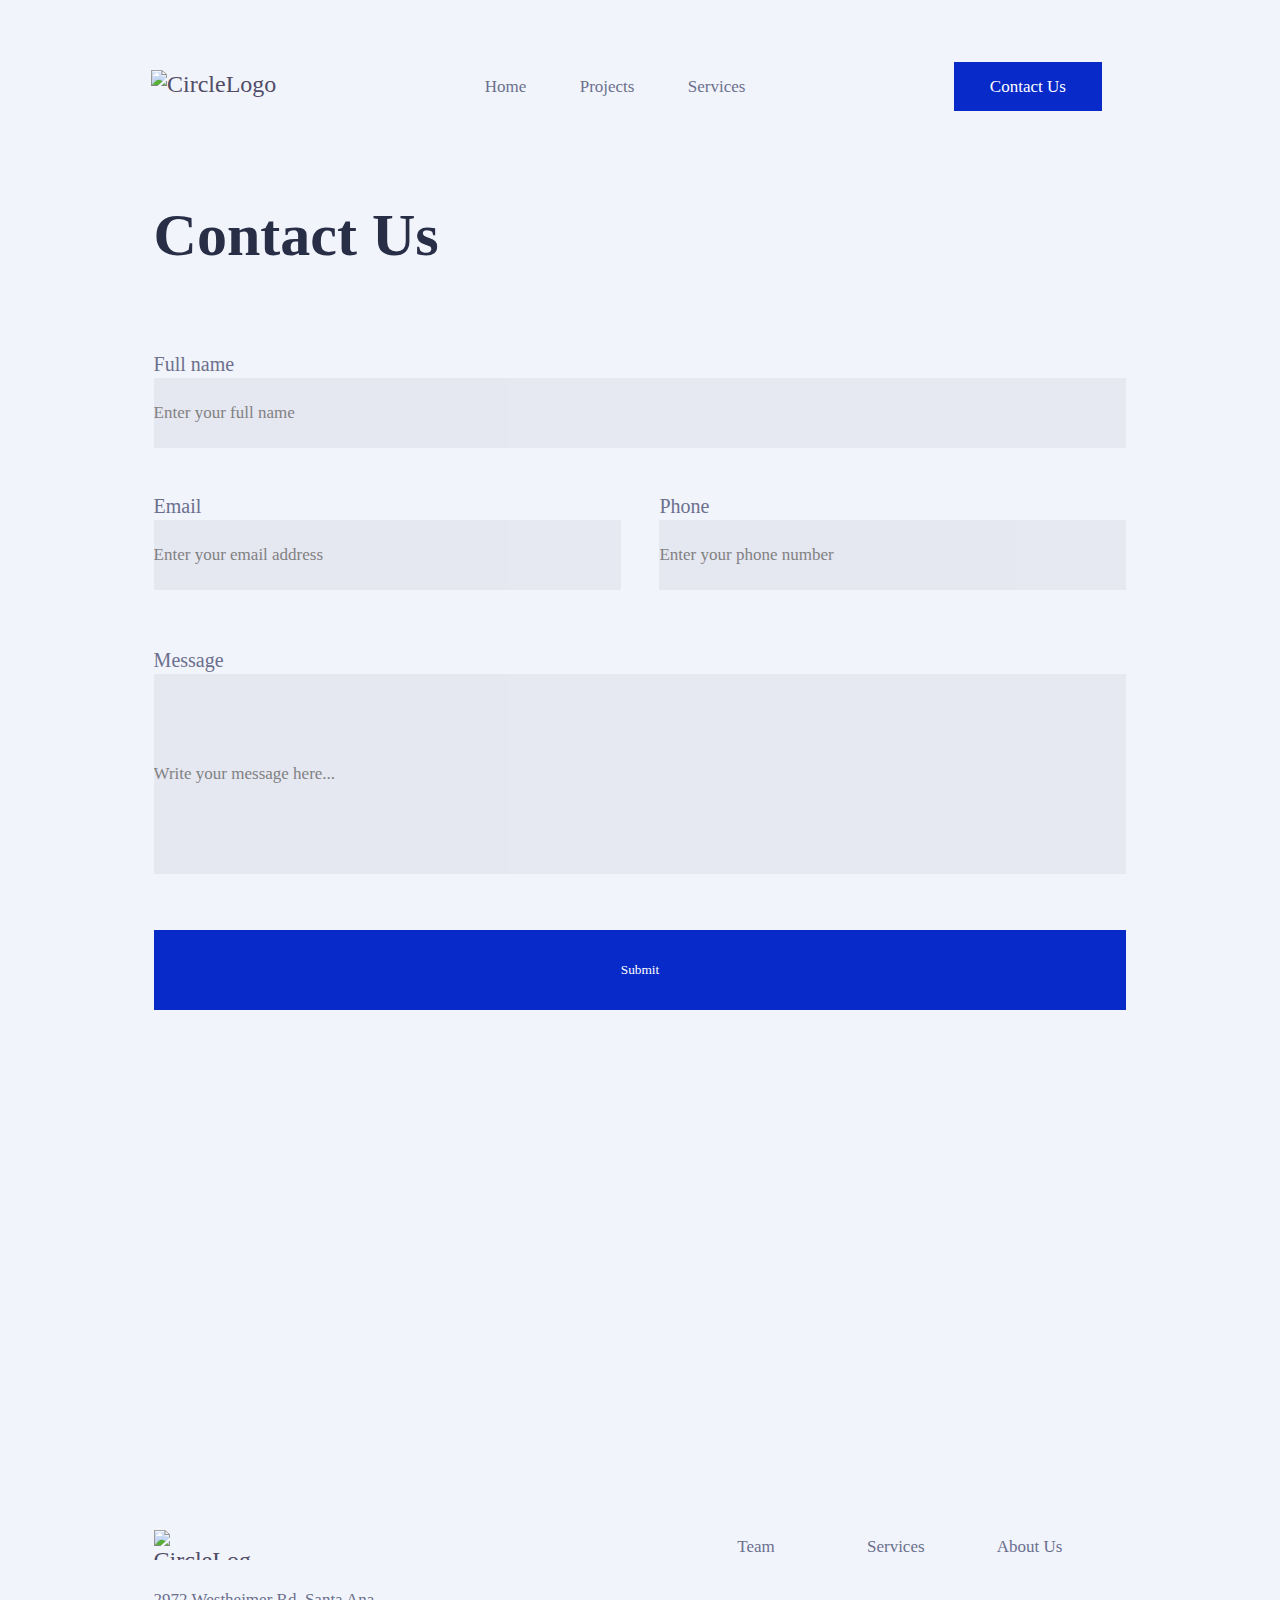
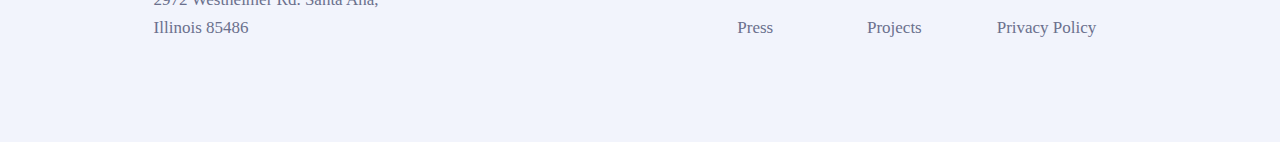
==== contact.html @ 88209dab "commit de los primeros dias de circle, que no tenia creado el repo" ====
<!DOCTYPE html>
<html lang="en">

<head>
    <meta charset="UTF-8" />
    <meta name="viewport" content="width=device-width, initial-scale=1.0" />
    <meta http-equiv="X-UA-Compatible" content="ie=edge" />
    <title>Circle</title>
    <link rel="stylesheet" type="text/css" href="./styles/style.css" />
</head>

<body>
    <header id="nav-bar">
        <div class="container-nav-bar">
            <div class="flex-item-nav-bar">
                <img src="./images/logos/circle.svg" alt="CircleLogo" class="img-circle-logo" />
            </div>
            <div class="flex-item-nav-bar div-nav-bar">
                <ul class="nav-bar-list">
                    <li class="ul-nav-bar"><a href="index.html">Home</a></li>
                    <li class="ul-nav-bar"><a href="projects.html">Projects</a></li>
                    <li class="ul-nav-bar"><a href="#services">Services</a></li>
                </ul>
            </div>
            <div class="flex-item-nav-bar div-contact-us">
                <a href="contact.html">Contact Us</a>
            </div>
        </div>
    </header>
    <section id="contact-us">

        <h1>Contact Us</h1>
        <form action="/some-url" method="post">
            <div class="contact-us-container">

                <div class="contact-us-line">
                    Full name
                    <br>
                    <input type="text" name="name" placeholder="Enter your full name" />
                </div>
                <div class="contact-us-line2">
                    <div class="contact-us-mail">
                        <div>
                            Email
                            <br>
                            <input type="email" name="email" placeholder="Enter your email address" />
                        </div>
                    </div>
                    <div class="contact-us-mail">
                        <div>
                            Phone
                            <br>
                            <input type="number" name="phone" placeholder="Enter your phone number" />
                        </div>
                    </div>
                </div>
                <div class="contact-us-textarea">
                    
                    Message
                    <br>
                    <input type="textarea" name="phone" placeholder="Write your message here..." />
                </div>
                <div class="contact-us-button">
                    <button type="submit">Submit</button>
                </div>

            </div>
        </form>
    </section>
    <section id="contact-details">
        <div class="contact-details-container">
            <div class="contact-details-address">
                <img src="./images/logos/circle.svg" alt="CircleLogo" class="img-circle-logo-contact" />

                <div>
                    2972 Westheimer Rd. Santa Ana,
                    <br />
                    Illinois 85486
                </div>
            </div>
            <div class="contact-details-info contact-details-info-wrapper">
                <div class="contact-details-info-one">
                    <a href="#team">Team</a>
                </div>
                <div class="contact-details-info-two">
                    <a href="#services">Services</a>
                </div>
                <div class="contact-details-info-three">
                    <a href="#aboutUs">About Us</a>
                </div>
                <div class="contact-details-info-four">
                    <br />
                    <a href="#press">Press</a>
                </div>
                <div class="contact-details-info-five">
                    <br />
                    <a href="projects.html">Projects</a>
                </div>
                <div class="contact-details-info-six">
                    <br />
                    <a href="#privacyPolicy">Privacy Policy</a>
                </div>
            </div>
        </div>
    </section>
</body>

</html>
---- styles/style.css ----
/*No olvidar hacer responsive

https://www.browserstack.com/guide/ideal-screen-sizes-for-responsive-design#:~:text=Small%20(smaller%20than%20640px),Large%20(1008px%20and%20larger)
hacer el grid para las tarjeta
preguntar como hacer que quede bien el tema de los proyectos siendo responsivo
Mirar before/after
*/

* {
  margin: 0;
  padding: 0;
 
  font-family: "Roboto";
}
h1 {
  /* H1 */

  font-family: "Roboto";
  font-style: normal;
  font-weight: 700;
  font-size: 60px;
  line-height: 70px;
  color: #514d67;
}
h2 {
  /* H2 */

  font-family: "Roboto";
  font-style: normal;
  font-weight: 700;
  font-size: 50px;
  line-height: 59px;
  /* identical to box height */

  color: #514d67;
}
h3 {
  /* H3 */

  font-family: "Roboto";
  font-style: normal;
  font-weight: 700;
  font-size: 40px;
  line-height: 47px;
  /* identical to box height */

  color: #514d67;
}

body {
  font-family: "Roboto";
  font-style: normal;
  font-weight: 500;
  font-size: 24px;
  line-height: 28px;
  color: #514d67;
  background-color: #f2f4fc;
 
}
#nav-bar {
  position: fixed;
  width: 100vw;
  z-index: 2;
  background-color: #f2f4fc;
}

.container-nav-bar {
  margin-left: 11.8%;
  margin-right: 11.8%;
  margin-top: 70px;

  width: 76%;
  height: 52px;
  display: flex;
  flex-direction: row;
  flex-wrap: nowrap;
  justify-content: space-between;
  
  
}

.flex-item-nav-bar {
  /*nada*/
}
.img-circle-logo {
  height: 18.46px;
  width: 60.53px;
}
.div-nav-bar {
  width: 26.8%;
  top: 85px;

  height: 22px;
}
.nav-bar-list {
  display: flex;
  flex-direction: row;
  flex-wrap: nowrap;
  justify-content: space-between;
  order: 1;
  flex-grow: 0;
}
.ul-nav-bar {
  display: inline;
  list-style-type: none;
}
.ul-nav-bar a {
  text-decoration: none;
  font-weight: normal;
  color: #6b708d;
  font-weight: 500;
  font-size: 17px;
  line-height: 130%;
  font-family: "Roboto";
  font-style: normal;
}
.div-contact-us {
  width: 170px;
  height: 22px;
}
.div-contact-us a {
  font-size: 17px;
  line-height: 130%;
  font-family: "Roboto";
  font-style: bold;
  color: white;
  text-decoration: none;
  background-color: #072ac8;
  padding: 15px 36px 15px 36px;
}
#home {
  position: relative;
  top: 222px;
  left: 12%;

  width: 80%;
  height: 650px;
}
.container-home {
  display: flex;
  flex-direction: row;
  flex-wrap: nowrap;
  justify-content: space-between;
}
.home-text {
  height: 422px;
  top: 109px;
  width: 44%;
  text-decoration: none;
  font-weight: normal;
  color: #6b708d;
  font-weight: 500;
  font-size: 17px;
  line-height: 130%;
  font-family: "Roboto";
  font-style: normal;
}
.div-home-links {
  margin-top: 36px;
}
.ul-home-links-list {
}
.ul-home-links {
  display: inline;
  list-style-type: none;
}
.ul-home-links-contact {
  display: inline;
  list-style-type: none;
  width: 170px;
  height: 22px;
}
.ul-home-links a {
  text-decoration: none;
  font-weight: normal;
  color: #6b708d;
  font-weight: 500;
  font-size: 17px;
  line-height: 130%;
  font-family: "Roboto";
  font-style: normal;
  margin-left: 10px;
}

.ul-home-links-contact a {
  display: inline;
  list-style-type: none;
  font-size: 17px;
  line-height: 130%;
  font-family: "Roboto";
  font-style: bold;
  color: white;
  text-decoration: none;
  background-color: #072ac8;
  padding: 15px 36px 15px 36px;
}
.home-image {
  height: 422px;
  width: 56%;
  background-image: url("../images/hero-section/hero-image.png");
  background-repeat: no-repeat;
  background-size: contain;
  background-position: center;
  display: grid;
  grid-template-columns: repeat(2, 1fr);
  grid-template-rows: repeat(2, 1fr);
  grid-gap: 10px;
}
.home-image div {
  background-color: transparent;
}
.img-card1 {
  
  background-color: transparent;
  
  grid-column: 1;
  grid-row: 1;
 
}
.img-card1 img{
    width: 90%;
    min-width: 120px;
    height: auto;
    display: block;
    background-color: transparent;
}
.img-card2 {
  
  background-color: transparent;
  min-width: 120px;
  grid-column: 2;
  grid-row: 2;
 
}
.img-card2 img{
    width: 90%;
    height: auto;
    display: block;
    background-color: transparent;
    
}
#partners {
  position: relative;
  top: 222px;
  left: 12%;
  right: 12%;
  width: 76%;
  height: 96px;
}
.partners-container {
  display: flex;
  flex-direction: row;
  flex-wrap: nowrap;
  justify-content: space-between;
}
.img-partner-logo {
  filter: grayscale(1);
}
#projects {
  position: relative;
  top: 300px;
  left: 12%;
  right: 12%;
  height: 561px;
  width: 76%;
}
.projects-container {
  display: flex;
  flex-direction: row;
  flex-wrap: nowrap;
  justify-content: space-between;
  
}
.projects-card {
  width: 30%;
  background-color: white;
  display: flex;
  flex-direction: column;
  
  justify-content: stretch;
}
.projects-card div{background-color: white;
}
.img-projects {
  width: 100%;
  height: auto;
  max-height: min(240px, 100%);
  display: block;
  background-color: white;
  aspect-ratio: 1.5/1;
}
.img-projects2 {
  height: min(240px, 100%);
  max-height: min(240px, 100%);
  display: block;
  background-color: white;
  aspect-ratio: 1.7/1;
}
.projects-text {
  background-color: white;
  padding: 5%;
  height: fit-content;
  min-height: 204px;
  display: flex;
  flex-direction: column;
  justify-content: space-between ;
}
.body-text {
  font-size: 24px;
  font-family: "Roboto";
  font-style: normal;
  font-weight: 500;
  font-size: 24px;
  line-height: 28px;
  color: #292e47;
  background-color: white;
   word-break: break-all;
}
.regular-text {
  font-style: normal;
  font-weight: 400;
  font-size: 17px;
  line-height: 150%;
  color: #6b708d;
  background-color: white;
  display: flex;
  flex-direction: column;
  justify-content: space-between;
  height: fit-content;
  min-height: 53px;
  
}
.regular-text a {
 
height: 100%;
  color: #072ac8;
  text-decoration: none;
  background-color: white;
  display: flex;
  flex-direction: column;
  justify-content: flex-end;
}
#testimonials {
  position: relative;
  top: 293px;
  left: 4%;
  right: 4%;
  width: 91%;
  height: 622px;
  background-color: #292e47;
}
.wrapper-testimonials {
  height: 100%;
  width: 100%;
  background-color: transparent;
  background-image: url("../images/testimonial-section/orbit.png");
  background-repeat: no-repeat;
  background-size: cover;
  background-position: center;
  display: grid;
  grid-template-columns: repeat(5, 1fr);
  grid-template-rows: repeat(3, 207px);



}
.testimonial-one {
  grid-column: 1;
  grid-row: 1;
  background-color: transparent;
}
.testimonial-one img {
  width: 70%;
  
  height: auto;
  background-color: transparent;
  padding-left: 20%;
  padding-top: 20%;
}
.testimonial-two {
  grid-column: 5;
  grid-row: 1;
  background-color: transparent;
}
.testimonial-two img {
  width: 70%;
  height: auto;
  background-color: transparent;
  padding-left: 20%;
  padding-top: 20%;
}

.testimonial-three {
  grid-column: 1;
  grid-row: 3;
  background-color: transparent;
}
.testimonial-three img {
  width: 70%;
  height: auto;
  background-color: transparent;
  padding-left: 20%;
 
}
.testimonial-four {
  grid-column: 5;
  grid-row: 3;
  background-color: transparent;
}
.testimonial-four img {
  width: 70%;
  height: auto;
  background-color: transparent;
  padding-left: 20%;
 
}
.testimonial-profile {
  grid-column: 3;
  aspect-ratio: 1/1;
  grid-row: 3;
  background-color: transparent;
  display: flex;
  flex-direction: row;
  flex-wrap: nowrap;
  justify-content: center;
  height:100%;
  margin:0;
}
.testimonial-profile-flex{
    width:100%;
    height:207px;
    background-color: transparent;
    padding-top:20%;
}
.testimonial-profile img{
    height: 40%;
    width: auto;
    aspect-ratio: 1/1;
    background-color: transparent;
    border-radius: 50%;

    
}
.testimonial-profile-text{
    Line-height: 100%;
    text-Align: Left;
    color:#A2D6F9;
    background-color: transparent;
    text-decoration:none;
    
}
.testimonial-profile-text a{
    background-color: transparent;
    text-decoration:none;
    color:white;
    font-size:13px;
    text-Align: Left;
}
.testimonial-text {
  grid-column: 2/5;
  grid-row: 1/3;
  background-color: transparent;
  padding-top: 120px;
 
}
.testimonial-text h3{
    color:#F4F6FC;
    background-color: transparent;
    text-align: center;
}
.testimonial-yellow-text {
    text-align: center;
    color:#FFC600;
    margin: 15%;
    background-color: transparent;
}

#services{
    position: relative;
    top: 500px;
    left: 12%;
    right: 12%;
    height: 561px;
    width: 76%;
  }
  .services-card {
    width: 30%;
    background-color: white;
    display: flex;
    flex-direction: column;
    
    justify-content: stretch;
  }
  .image-cropper{
   
    height: 50px;
    width: 50px;
    margin: 10% 0% 10% 10%; 
    padding: 5%;
    position: relative;
    overflow: hidden;
    border-radius: 50%;
    background-color: #f2f4fc;
    display: flex;
    justify-content: center;
    align-items: center;
  }
  #image-cropper img{
    display: inline;
    height: 100%;
    width: auto;
        
  }
  #newsletter{
    position: relative;
    top: 500px;
    left: 4%;
    right: 4%;
    height: 500px;
    width: 92%;
  }
  #newsletter form{
    height: 100%;
    width: 100%;
  }
  .newsletter-container{
    
    height: 100%;
    width: 100%;
    display: flex;
    flex-direction: column;
    justify-content: center;
    align-items: center;
    background-color: #FFC600    ;
  }
  .newsletter-text{
    margin-top: 80px;
    text-align: center;
    font-size: 20px;
    Line-height: 30px

  }
  .newsletter-text h3{
    color:#292E47;
    font-size: bold;
    line-height: 47px;
  }
  .newsletter-mail-container{
    
    margin-top: 40px;
    height: 80px;
    width: 50%;
    min-width: 300px;
    display: flex;
    flex-direction: row;
    justify-content: space-between;
    align-items: space-between;
   
  }
.mail-element{
   
    height: 60px;
    
    width:100%;
    margin:20px;
    min-width: 300px;
    
    display: flex;
    flex-direction: row;
    justify-content: space-between;
    gap: 10px;

    
}
.mail-element form{
    display: inline-block;
}
.mail-element input{
    color:#292E47;
    font-size: 17px;
    line-height: 26.5px;
    border: none;
    height: 100%;
    width: 100%;
    margin-left: 10px;
    background-color: white;
    background-image:url('../Images/newsletter/icon/mail.svg')  ;
    background-repeat: no-repeat;
    background-position-y: center;
 
}
.mail-element input::placeholder{
    color:#292E47;
    font-size: 17px;
    line-height: 26.5px;
    border: none;
    padding-left: 40px;
    
      
  }
  .mail-element input::after{
    content: "hola";
    font-size: 17px;
    line-height: 26.5px;
    width: 100px;
    height: 100px;
    color: black;
  }
  .div-subscribe {
    flex: 0 0 auto;
    width: 170px;
    height: 22px;
    margin-top: 20px;
  }
  .mail-element  button {
  
    font-size: 17px;
    line-height: 130%;
    font-family: "Roboto";
    font-style: bold;
    color: white;
    text-decoration: none;
    background-color: #072ac8;
    padding: 18px 40px 18px 40px;
    border: none;
  }

  #contact-details{
    position: relative;
    top: 700px;
    height: 212px;
    margin-left: 12%;
    margin-right: 12%;
    width: 76%;
   
  }
  .contact-details-container{
    height: 112px;
    display: flex;
    flex-direction: row;
    justify-content: space-between;
  }
  .contact-details-address{
    display: flex;
    flex: 1.5 0 0;
    align-items: left;
    
    height: 100%;
    flex-direction: column;
    justify-content: space-between;
  }
  .contact-details-address div{
    font-size: 17px;
    color: #6B708D
  }
  .contact-details-info{
    display: flex;
    flex: 1 0 0;
    align-items: left;
  
     height: 100%;
  }
  .contact-details-info-wrapper{
    height: 100%;
  width: 100%;
  display: grid;
  grid-template-columns: repeat(3, 1fr);
  grid-template-rows: repeat(2, 1fr);
  }
  .contact-details-info-one{
    grid-column: 1;
    grid-row: 1;
   
  }

  
  .contact-details-info-one a{
  text-decoration: none;
  font-weight: normal;
  color: #6b708d;
  font-weight: 500;
  font-size: 17px;
}
.contact-details-info-two{
    grid-column: 2;
    grid-row: 1;
   
  }
  .contact-details-info-two a{
  text-decoration: none;
  font-weight: normal;
  color: #6b708d;
  font-weight: 500;
  font-size: 17px;
}
.contact-details-info-three{
    grid-column: 3;
    grid-row: 1;
   
  }
  .contact-details-info-three a{
  text-decoration: none;
  font-weight: normal;
  color: #6b708d;
  font-weight: 500;
  font-size: 17px;
}
.contact-details-info-four{
    grid-column: 1;
    grid-row: 2;
   
  }
  .contact-details-info-four a{
  text-decoration: none;
  font-weight: normal;
  color: #6b708d;
  font-weight: 500;
  font-size: 17px;
}
.contact-details-info-five{
    grid-column: 2;
    grid-row: 2;
   
  }
  .contact-details-info-five a{
  text-decoration: none;
  font-weight: normal;
  color: #6b708d;
  font-weight: 500;
  font-size: 17px;
}
.contact-details-info-six{
    grid-column: 3;
    grid-row: 2;
   
  }
.contact-details-info-six a{
    text-decoration: none;
    font-weight: normal;
    color: #6b708d;
    font-weight: 500;
    font-size: 17px;
  }
  


  .img-circle-logo-contact{
    Width: 98.38px;
    Height: 30px;
    aspect-ratio: 1/1;
  }
  /*a partir de aqui es projects.html*/

  #project-detail{
    position: relative;
    top: 200px;
    height: fit-content;
    min-height: 1181px;
    width: 76%;
    margin-left: 12%;
    margin-right: 12%;
    display: flex;
    flex-direction: column;
    justify-content: stretch;
    gap:70px;
    
    
  }
  .title-container{
    
    height: 118px;
    display: flex;
    flex-direction: row;
    justify-content: space-between;
   
  }
  .title-text{
    text-align: left;
    display: flex;
    flex-direction: column;
    justify-content: space-between;
 
  }
  .title-text h1{
    color:#292E47
  }
  .completed-text{
    text-align: end;
    display: flex;
    flex-direction: column;
    font-size: 20px;
    justify-content: end;
    color:#6B708D;
  }
  .img-simplify{
    height: 422px;
    
    background-image: url("../images/projects-section/1.jpg");
    background-repeat: no-repeat;
    background-size: cover;
    background-position: center;
    color:#6B708D;

   
  }
  .simplify-text{
    height: fit-content;
    min-height: 420px;
    color: #6B708D;
    font-size: 20px;
    line-height: 30px;
    
  }
   /*a partir de aqui es contact.html*/
  #contact-us{
    position: relative;
    top: 200px;
    width: 76%;
    margin-left: 12%;
    margin-right: 12%;
    height: 830px;
    
  }
  #contact-us h1{
  color:#292E47
}
#contact-us form{
    margin-top: 80px;
    height: 660px;
    width: 100%;
  
    margin-bottom:14px;
}
.contact-us-container{
    display: flex;
    flex-direction: column;
    justify-content: space-between;
    width: 100%;
    height: 660px;
    font-size: 20px;
    color: #6B708D

   
}
.contact-us-line1{
    width: 100%;
    height:110px;
 
}
.contact-us-line2{
    width: 100%;
    height:110px;
    justify-content: stretch;
    gap: 4%;
    align-items: left;
 
    display: flex;
    flex-direction: row;

}
.contact-us-textarea{
    width: 100%;
    height:240px;
    
}
.contact-us-button {
    
    height:80px;
    background-color: #072ac8;
    display: flex;
    justify-content: center;
    align-items: center;
}
.contact-us-button button{
    text-align: center;
    color: white;
    background-color: #072ac8;
    border: none;

}
.contact-us-mail{
    display: flex;
    flex: 1 0 0;
    align-items: left;
   
        
}
.contact-us-mail div{
height: 100%;
width: 100%;
}
.contact-us-mail div input , .contact-us-line input{
    background-color: #6B708D1A;
    opacity: 0.9;
    height: 70px;
    width: 100%;
    border: none;
    font-size:17px;
}
.contact-us-textarea input{
    background-color: #6B708D1A;
    opacity: 0.9;
    height: 200px;
    width: 100%;
    border: none;
    vertical-align: top;
    font-size:17px;
    display: flex;
    align-items: flex-start;
    justify-content: flex-start;
}

.contact-us-textarea input::placeholder {
    line-height: 30px;
    vertical-align: top;

    padding-bottom: 180px;
    display: flex;
    align-items: flex-start;
    justify-content: flex-start;
}
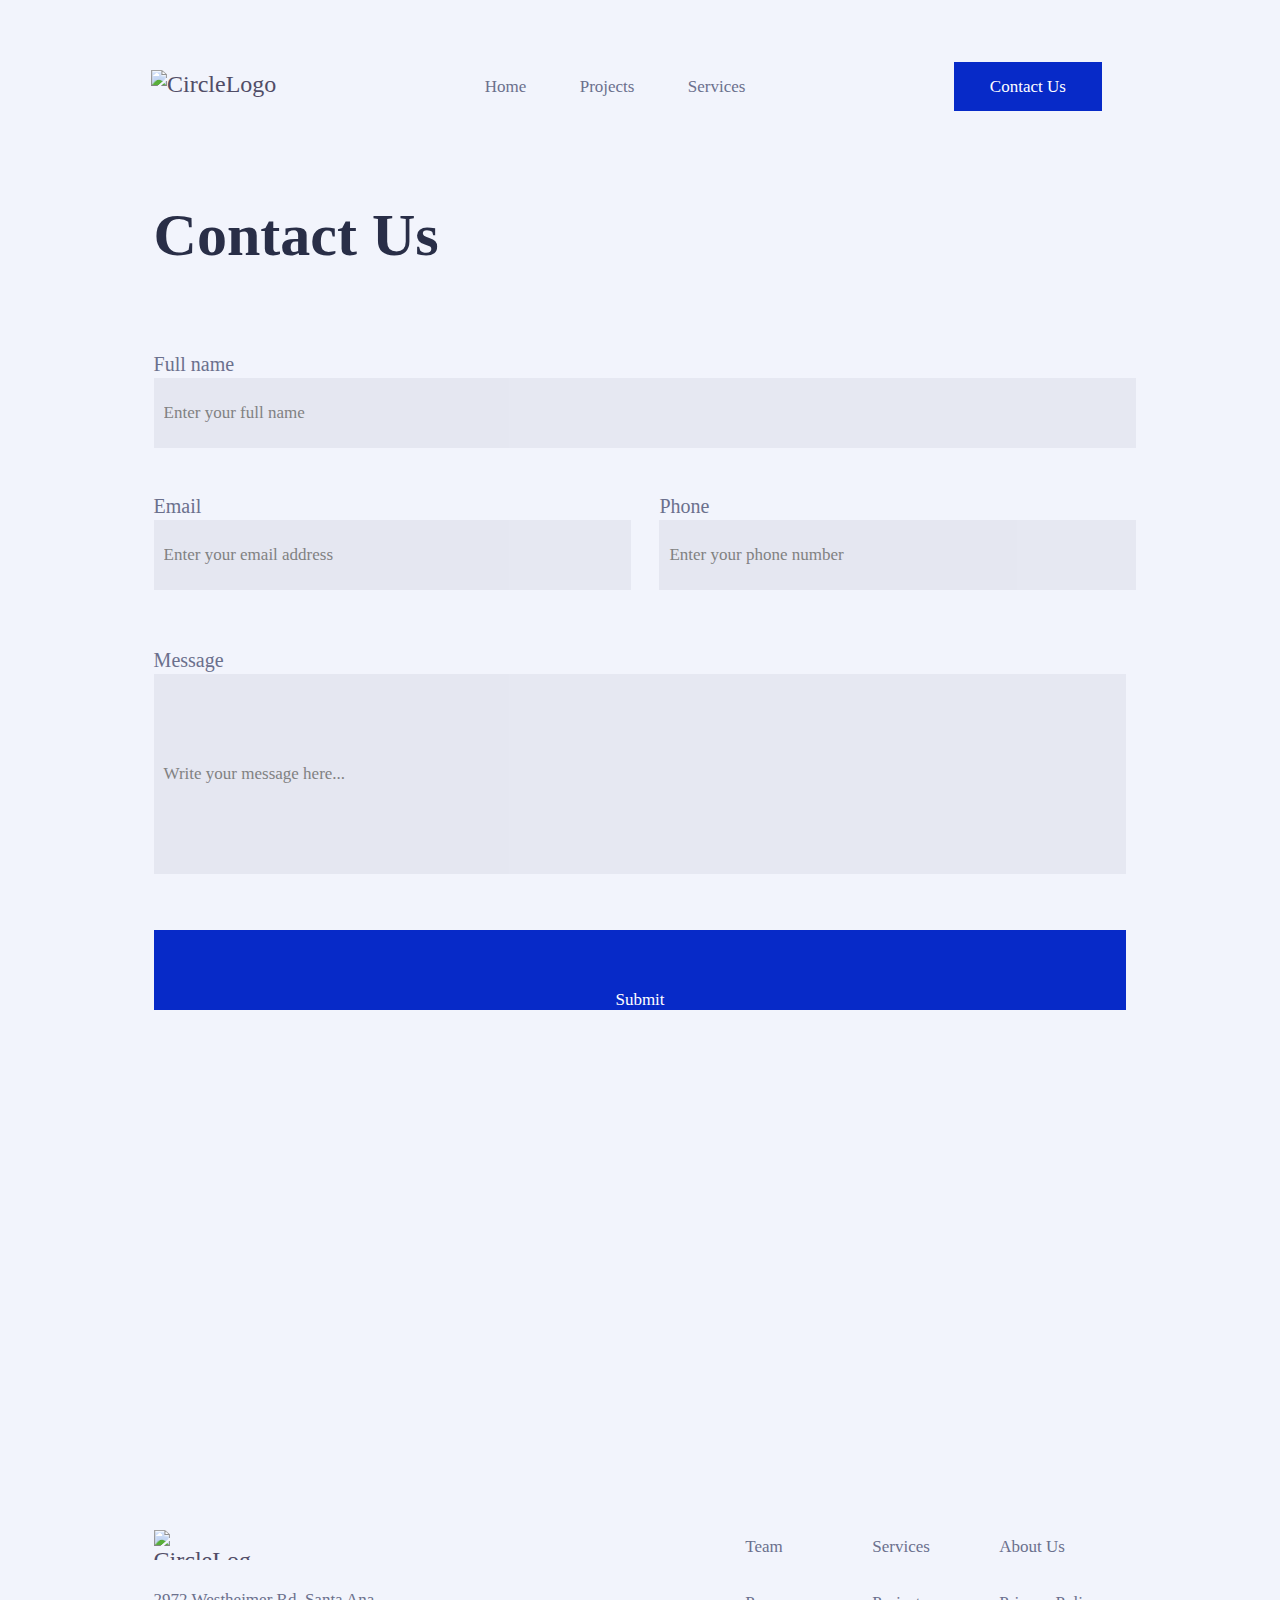
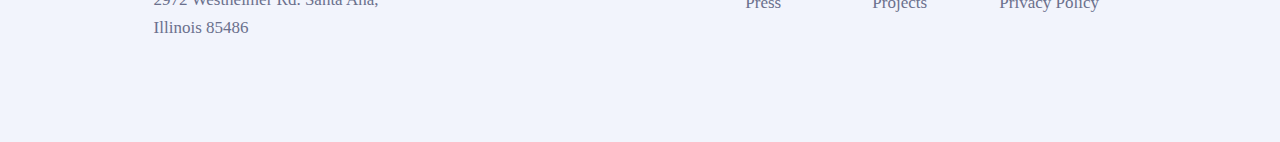
==== commit 3cb79723: "new commit" ====
--- a/contact.html
+++ b/contact.html
@@ -18,8 +18,8 @@
             <div class="flex-item-nav-bar div-nav-bar">
                 <ul class="nav-bar-list">
                     <li class="ul-nav-bar"><a href="index.html">Home</a></li>
-                    <li class="ul-nav-bar"><a href="projects.html">Projects</a></li>
-                    <li class="ul-nav-bar"><a href="#services">Services</a></li>
+                    <li class="ul-nav-bar"><a href="index.html?#projects">Projects</a></li>
+                    <li class="ul-nav-bar"><a href="index.html?#services">Services</a></li>
                 </ul>
             </div>
             <div class="flex-item-nav-bar div-contact-us">
@@ -89,15 +89,15 @@
                     <a href="#aboutUs">About Us</a>
                 </div>
                 <div class="contact-details-info-four">
-                    <br />
+                    
                     <a href="#press">Press</a>
                 </div>
                 <div class="contact-details-info-five">
-                    <br />
+                    
                     <a href="projects.html">Projects</a>
                 </div>
                 <div class="contact-details-info-six">
-                    <br />
+                    
                     <a href="#privacyPolicy">Privacy Policy</a>
                 </div>
             </div>
--- a/styles/style.css
+++ b/styles/style.css
@@ -299,7 +299,16 @@
 .projects-text {
   background-color: white;
   padding: 5%;
-  height: fit-content;
+  height:fit-content;
+  min-height: 204px;
+  display: flex;
+  flex-direction: column;
+  justify-content: space-between ;
+}
+.services-text {
+  background-color: white;
+  padding: 5%;
+  
   min-height: 204px;
   display: flex;
   flex-direction: column;
@@ -330,19 +339,22 @@
   min-height: 53px;
   
 }
-.regular-text a {
+.regular-text a, button {
  
 height: 100%;
   color: #072ac8;
+  font-size: 17px;
   text-decoration: none;
   background-color: white;
   display: flex;
   flex-direction: column;
   justify-content: flex-end;
-}
+  border: 0px;
+}
+
 #testimonials {
   position: relative;
-  top: 293px;
+  top: 350px;
   left: 4%;
   right: 4%;
   width: 91%;
@@ -639,6 +651,7 @@
     display: flex;
     flex-direction: row;
     justify-content: space-between;
+    gap: 20px;
   }
   .contact-details-address{
     display: flex;
@@ -896,6 +909,7 @@
     width: 100%;
     border: none;
     font-size:17px;
+    padding-left: 10px;
 }
 .contact-us-textarea input{
     background-color: #6B708D1A;
@@ -908,6 +922,7 @@
     display: flex;
     align-items: flex-start;
     justify-content: flex-start;
+    
 }
 
 .contact-us-textarea input::placeholder {
@@ -918,4 +933,156 @@
     display: flex;
     align-items: flex-start;
     justify-content: flex-start;
+    padding-left: 10px;
+}
+   /*media queries*/
+@media (max-width:840px){
+
+
+  .container-nav-bar {
+    height: 80px;
+  }
+  .nav-bar-list {
+    display: flex;
+    flex-direction: column;
+    flex-wrap: nowrap;
+    justify-content: space-between;
+    order: 1;
+    flex-grow: 0;
+    text-align: center;
+  }
+  .partners-container{
+    position: relative;
+    top: 50px;
+    display: grid;
+    grid-template-columns: repeat(3, 1fr);
+    grid-template-rows: repeat(2, 1fr);
+    row-gap: 20px;
+  }
+  .contact-details-info-wrapper{
+  height: 100%;
+  width: 100%;
+  display: grid;
+ 
+  grid-template-rows: repeat(3, 1fr);
+  grid-template-columns: repeat(2, 1fr);
+  justify-content: center;
+  align-items: center;
+  grid-auto-rows: 1fr;
+  
+}
+.contact-details-info-one{
+  grid-column: 1;
+  grid-row: 1;
+  
+ 
+}
+.contact-details-info-two{
+  grid-column: 2;
+  grid-row: 1;
+ 
+}
+.contact-details-info-three{
+  grid-column: 1;
+  grid-row: 2;
+ 
+}
+
+.contact-details-info-four{
+  grid-column: 2;
+  grid-row: 2;
+ 
+}
+
+.contact-details-info-five{
+  grid-column: 1;
+  grid-row: 3;
+ 
+}
+.contact-details-info-six{
+  grid-column: 2;
+  grid-row: 3;
+ 
+}
+.contact-details-address{
+  display: flex;
+  flex: 1 0 0;
+  align-items: left;
+  
+  height: 100%;
+  flex-direction: column;
+  justify-content: space-between;
+}
+.newsletter-mail-container{
+    
+  height: 160px;
+  min-width: 100 px;
+}
+.mail-element{
+   
+  height: 120px;
+  
+  width:100%;
+  min-width: 100px;
+
+  display: flex;
+  flex-direction: column;
+  justify-content: space-between;
+  gap: 10px;
+
+  
+}
+.mail-element input{
+  margin-left: 0px;
+}
+.contact-details-container{
+  height: 150px;
+}
+#home {
+  position: relative;
+  top: 222px;
+  left: 12%;
+
+  width: 80%;
+  height: 900px;
+}
+.container-home {
+  display: flex;
+  flex-direction: column;
+  justify-content: space-between;
+}
+.home-text {
+ 
+  width: 100%;
+}
+.home-image {
+  height: 422px;
+  width: 100%;
+}
+#services {
+  
+  height: 650px;
+  
+}
+
+
+
+.services-text {
+
+  height:350px;
+}
+}
+@media (max-width:600px){
+  
+  #services {
+  
+    height: 750px;
+  
+  }
+  
+  
+  .services-text {
+  
+    height:450px;
+  }
 }